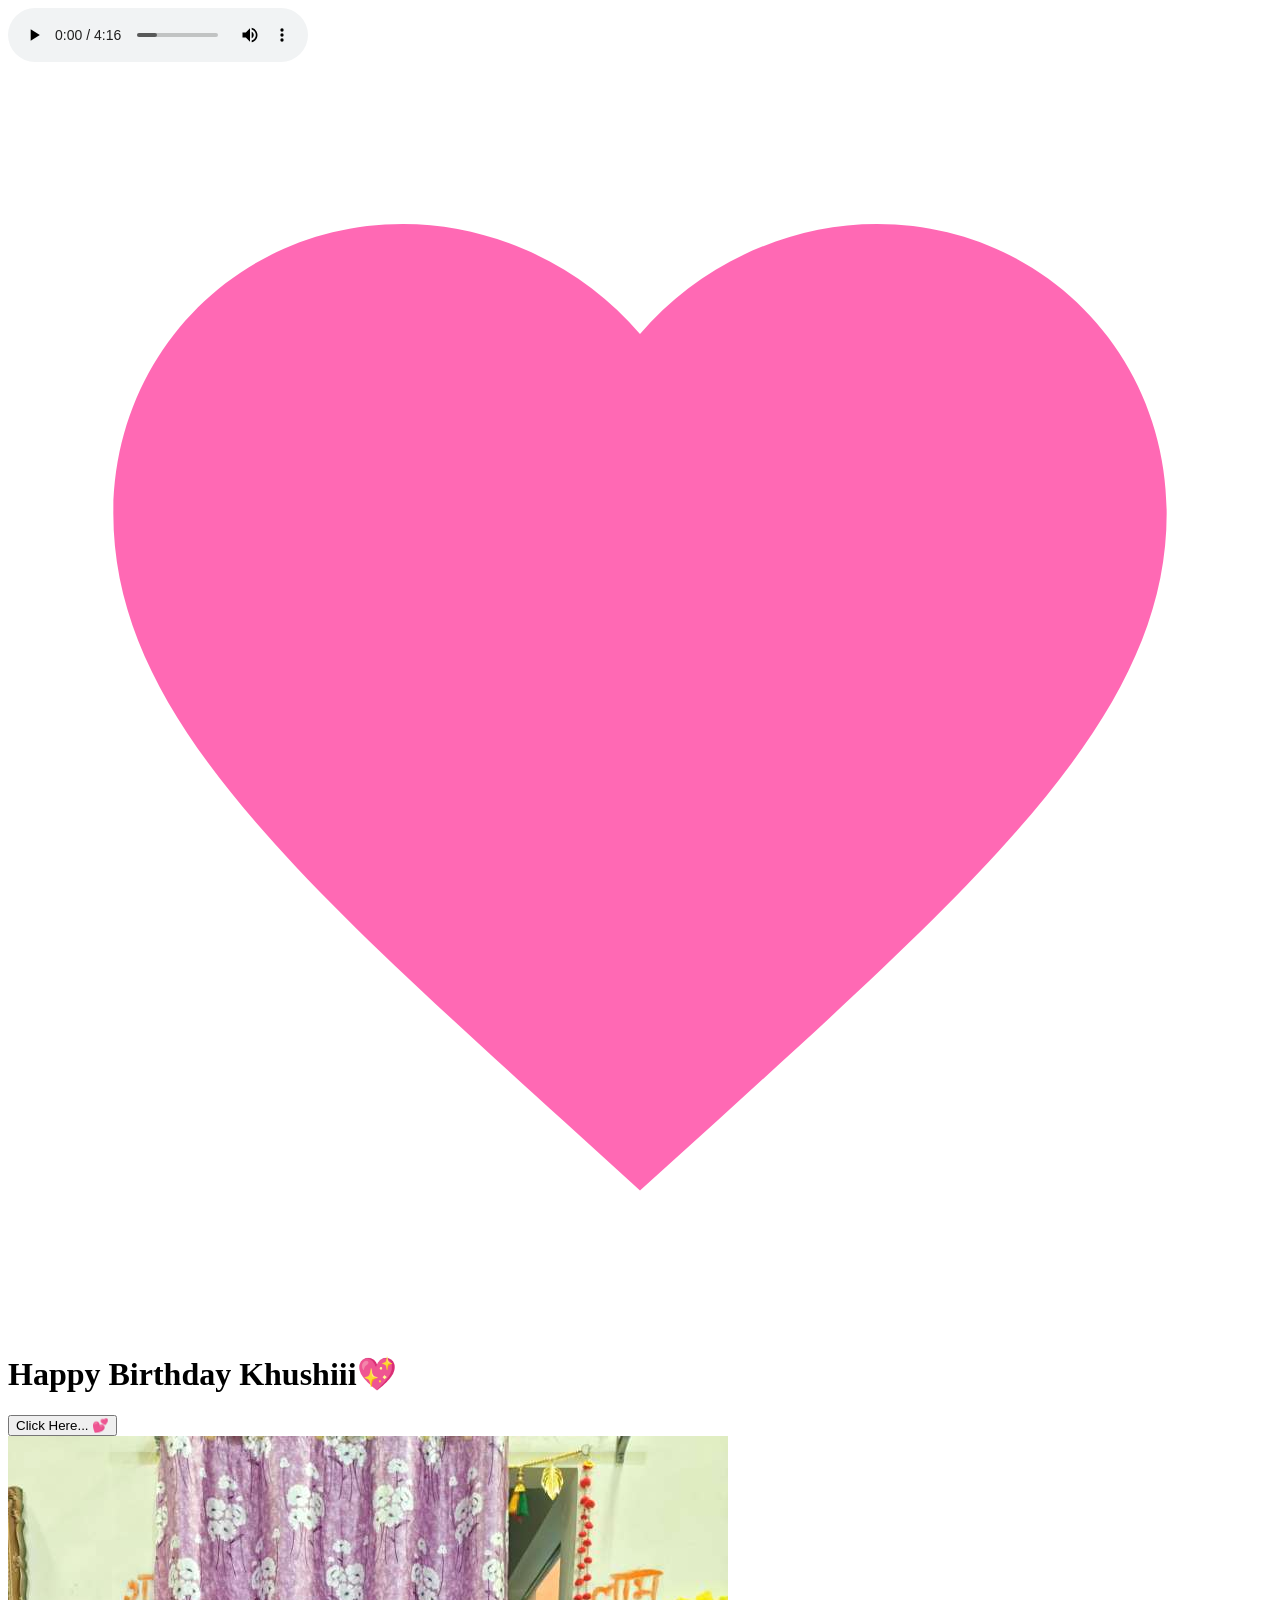
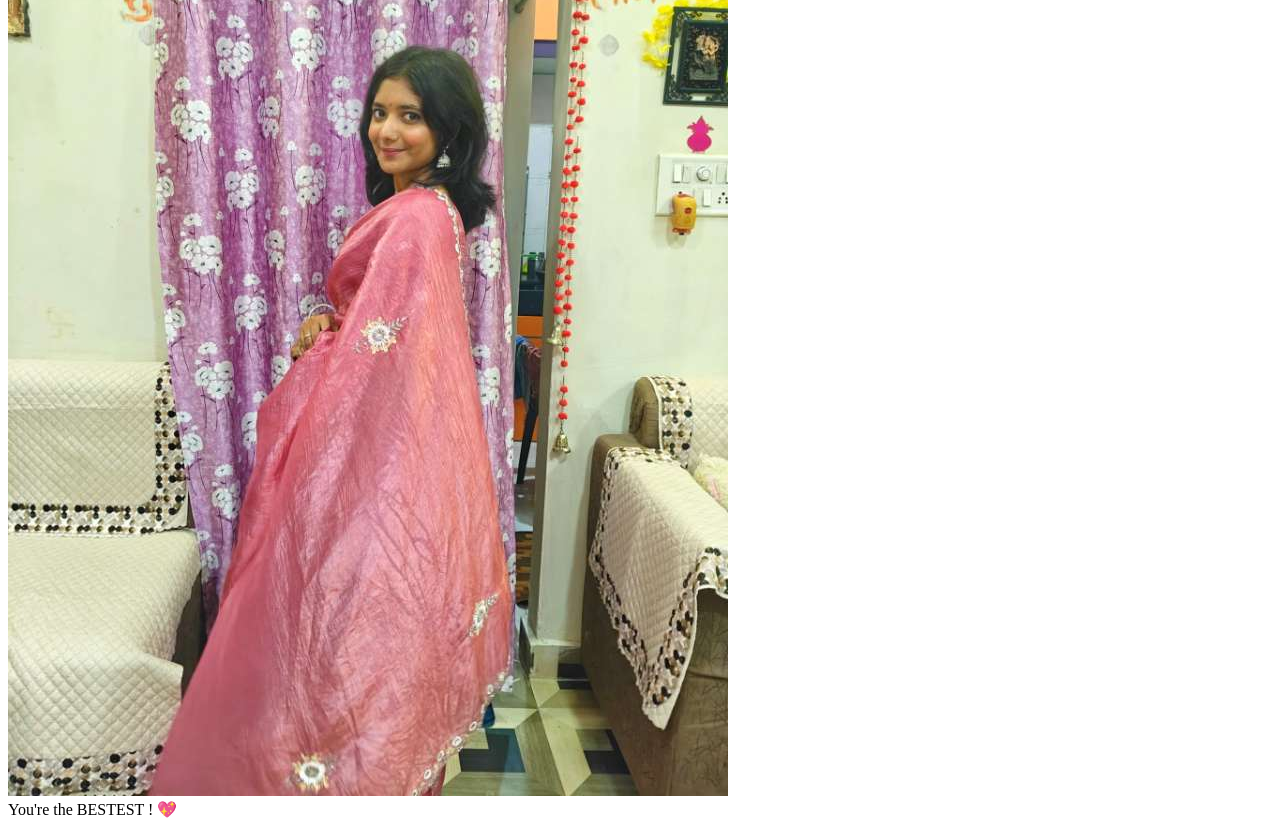
==== cause.html @ 7f9a08b2 "Add files via upload" ====
<!DOCTYPE html>
<html lang="en">
<head>
    <meta charset="UTF-8">
    <meta name="viewport" content="width=device-width, initial-scale=1.0">
    <title>Why You're My Best Friend! 💖</title>
    <script src="https://cdnjs.cloudflare.com/ajax/libs/gsap/3.12.2/gsap.min.js"></script>
    <link rel="stylesheet" href="./cause.css">
    <style>
       
    </style>
</head>
<body>

    <audio controls autoplay>
        <source src="a1.mp3" type="audio/mpeg">
    </audio>

    <div class="custom-cursor">
        <svg viewBox="0 0 24 24">
            <path fill="#ff69b4" d="M12 21.35l-1.45-1.32C5.4 15.36 2 12.28 2 8.5 2 5.42 4.42 3 7.5 3c1.74 0 3.41.81 4.5 2.09C13.09 3.81 14.76 3 16.5 3 19.58 3 22 5.42 22 8.5c0 3.78-3.4 6.86-8.55 11.54L12 21.35z"/>
        </svg>
    </div>

    <div class="container">
        <h1>Happy Birthday Khushiii💖</h1>
        
        <div id="reasons-container"></div>
        
        <button class="shuffle-button">Click Here... 💕</button>
        <div class="reason-counter"></div>

        <div class="ending-section">
            <div class="teddy-hug">
                <img src="./d1.jpg" alt="Teddy Hug">
            </div>
            <div class="ending-text">You're the BESTEST ! 💖</div>
        </div>
    </div>

    <script src="cause.js">
       
    </script>
</body>
</html>
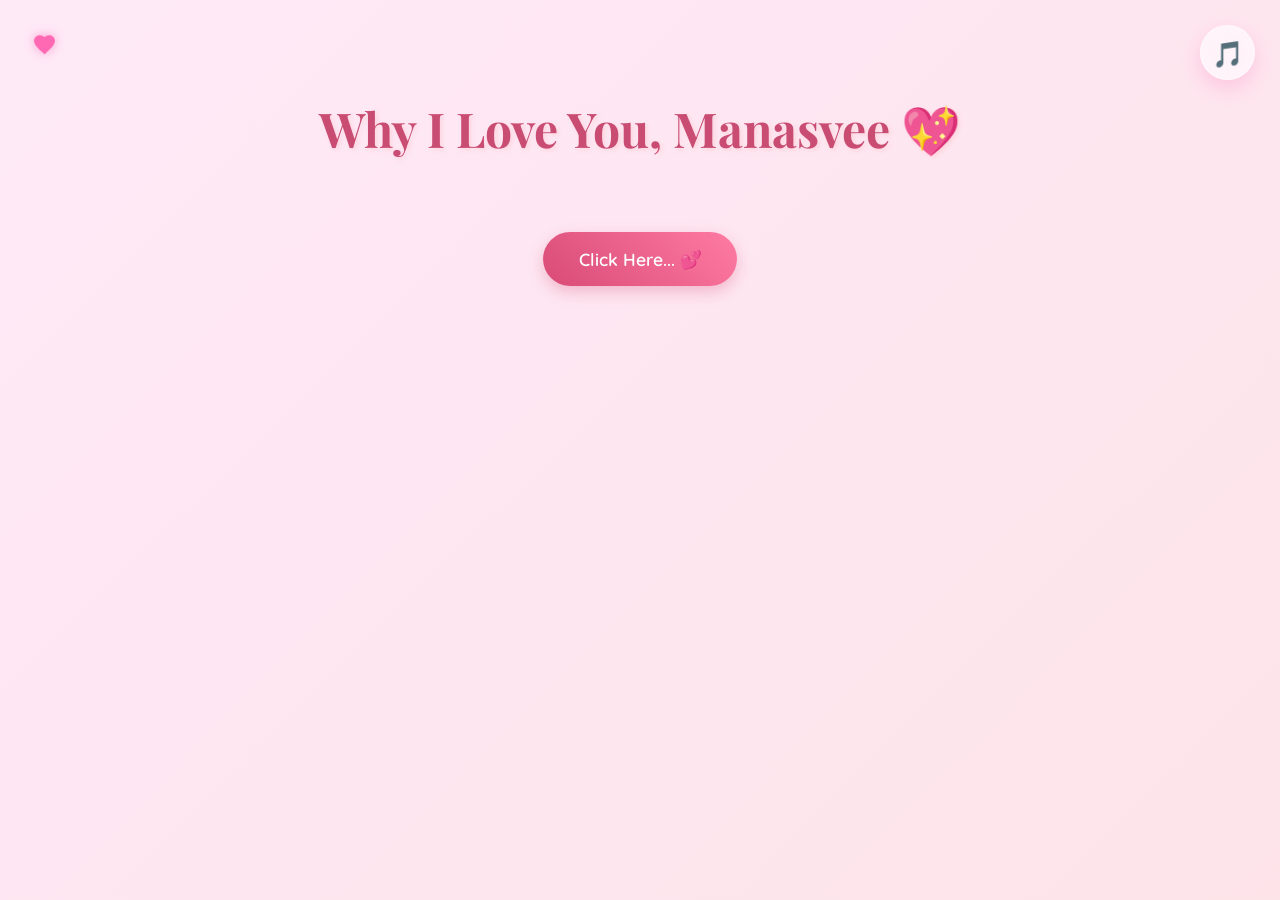
==== commit 04c39dae: "Initial commit" ====
--- a/cause.html
+++ b/cause.html
@@ -3,7 +3,7 @@
 <head>
     <meta charset="UTF-8">
     <meta name="viewport" content="width=device-width, initial-scale=1.0">
-    <title>Why You're My Best Friend! 💖</title>
+    <title>Why I Love You! 💖</title>
     <script src="https://cdnjs.cloudflare.com/ajax/libs/gsap/3.12.2/gsap.min.js"></script>
     <link rel="stylesheet" href="./cause.css">
     <style>
@@ -12,18 +12,24 @@
 </head>
 <body>
 
-    <audio controls autoplay>
+    <audio id="bg-music" loop autoplay>
         <source src="a1.mp3" type="audio/mpeg">
     </audio>
+
+    <div class="music-control" id="music-toggle" title="Toggle Music">
+        <div class="music-disc">🎵</div>
+    </div>
 
     <div class="custom-cursor">
         <svg viewBox="0 0 24 24">
             <path fill="#ff69b4" d="M12 21.35l-1.45-1.32C5.4 15.36 2 12.28 2 8.5 2 5.42 4.42 3 7.5 3c1.74 0 3.41.81 4.5 2.09C13.09 3.81 14.76 3 16.5 3 19.58 3 22 5.42 22 8.5c0 3.78-3.4 6.86-8.55 11.54L12 21.35z"/>
         </svg>
     </div>
+    
+    <div class="cursor-trail-container"></div>
 
     <div class="container">
-        <h1>Happy Birthday Khushiii💖</h1>
+        <h1>Why I Love You, Manasvee 💖</h1>
         
         <div id="reasons-container"></div>
         
@@ -32,14 +38,12 @@
 
         <div class="ending-section">
             <div class="teddy-hug">
-                <img src="./d1.jpg" alt="Teddy Hug">
+                <img src="./d11.jpeg" alt="Teddy Hug">
             </div>
-            <div class="ending-text">You're the BESTEST ! 💖</div>
+            <div class="ending-text">I Love You to the Moon and Back! 💖</div>
         </div>
     </div>
 
-    <script src="cause.js">
-       
-    </script>
+    <script src="cause.js"></script>
 </body>
 </html>
--- a/cause.css
+++ b/cause.css
@@ -0,0 +1,290 @@
+@import url('https://fonts.googleapis.com/css2?family=Dancing+Script:wght@700&family=Playfair+Display:ital,wght@0,400..900;1,400..900&family=Quicksand:wght@400;500;600;700&display=swap');
+
+* {
+    margin: 0;
+    padding: 0;
+    box-sizing: border-box;
+    cursor: none;
+}
+
+body {
+    min-height: 100vh;
+    background: linear-gradient(-45deg, #ffe5ec, #fff0f5, #fde2e4, #fee9f7);
+    background-size: 400% 400%;
+    animation: gradientBG 15s ease infinite;
+    font-family: 'Quicksand', sans-serif;
+    overflow-x: hidden;
+    padding: 2rem;
+    position: relative;
+}
+
+/* Hide standard HTML audio controller */
+audio {
+    display: none;
+}
+
+/* Custom Cursor & Trail */
+.custom-cursor {
+    width: 25px;
+    height: 25px;
+    position: fixed;
+    pointer-events: none;
+    z-index: 10000;
+    transition: transform 0.1s ease;
+}
+
+.custom-cursor svg {
+    width: 100%;
+    height: 100%;
+    filter: drop-shadow(0 0 5px rgba(255, 105, 180, 0.6));
+}
+
+.cursor-trail-container {
+    position: fixed;
+    top: 0;
+    left: 0;
+    width: 100%;
+    height: 100%;
+    pointer-events: none;
+    z-index: 9999;
+}
+
+.heart-particle {
+    position: absolute;
+    font-size: 14px;
+    pointer-events: none;
+    animation: floatParticle 1.5s ease-out forwards;
+}
+
+@keyframes floatParticle {
+    0% {
+        transform: translate(0, 0) scale(1) rotate(0deg);
+        opacity: 0.8;
+    }
+    100% {
+        transform: translate(var(--dx), var(--dy)) scale(0.2) rotate(var(--rot));
+        opacity: 0;
+    }
+}
+
+/* Floating Music Control */
+.music-control {
+    position: fixed;
+    top: 25px;
+    right: 25px;
+    width: 55px;
+    height: 55px;
+    background: rgba(255, 255, 255, 0.6);
+    backdrop-filter: blur(12px) saturate(180%);
+    -webkit-backdrop-filter: blur(12px) saturate(180%);
+    border: 1px solid rgba(255, 255, 255, 0.4);
+    border-radius: 50%;
+    display: flex;
+    align-items: center;
+    justify-content: center;
+    cursor: pointer;
+    z-index: 1000;
+    box-shadow: 0 8px 20px rgba(255, 105, 180, 0.25);
+    transition: transform 0.3s ease, box-shadow 0.3s;
+}
+
+.music-control:hover {
+    transform: scale(1.1);
+    box-shadow: 0 10px 25px rgba(255, 105, 180, 0.4);
+}
+
+.music-disc {
+    font-size: 1.6rem;
+    animation: spin 4s linear infinite;
+    animation-play-state: running;
+}
+
+.music-control.paused .music-disc {
+    animation-play-state: paused;
+}
+
+@keyframes spin {
+    0% { transform: rotate(0deg); }
+    100% { transform: rotate(360deg); }
+}
+
+/* Main Content Styles */
+.container {
+    max-width: 800px;
+    margin: 4rem auto 0;
+    text-align: center;
+    position: relative;
+    z-index: 1;
+}
+
+h1 {
+    font-family: 'Playfair Display', serif;
+    font-size: 3rem;
+    font-weight: 700;
+    color: #c94c73;
+    text-shadow: 2px 2px 4px rgba(255, 182, 193, 0.4);
+    margin-bottom: 2.5rem;
+    animation: floatingTitle 4s ease-in-out infinite;
+}
+
+@keyframes floatingTitle {
+    0%, 100% { transform: translateY(0); }
+    50% { transform: translateY(-10px); }
+}
+
+/* Glassmorphism Reason Card */
+.reason-card {
+    background: rgba(255, 255, 255, 0.45);
+    backdrop-filter: blur(15px) saturate(180%);
+    -webkit-backdrop-filter: blur(15px) saturate(180%);
+    border: 1px solid rgba(255, 255, 255, 0.5);
+    border-radius: 20px;
+    padding: 2.5rem;
+    margin: 2rem auto;
+    max-width: 550px;
+    box-shadow: 0 12px 30px rgba(255, 105, 180, 0.15);
+    transition: transform 0.4s cubic-bezier(0.175, 0.885, 0.32, 1.275), box-shadow 0.4s;
+    cursor: pointer;
+    position: relative;
+    overflow: hidden;
+}
+
+.reason-card:hover {
+    transform: translateY(-8px) scale(1.02);
+    box-shadow: 0 16px 35px rgba(255, 105, 180, 0.25);
+}
+
+.reason-text {
+    font-family: 'Quicksand', sans-serif;
+    font-size: 1.3rem;
+    font-weight: 500;
+    line-height: 1.6;
+    color: #7d354f;
+    position: relative;
+    z-index: 2;
+}
+
+.gif-overlay {
+    position: absolute;
+    top: 0;
+    left: 0;
+    width: 100%;
+    height: 100%;
+    background: rgba(255, 255, 255, 0.96);
+    display: flex;
+    align-items: center;
+    justify-content: center;
+    opacity: 0;
+    transition: opacity 0.4s ease;
+    z-index: 1;
+}
+
+.gif-overlay img {
+    max-width: 90%;
+    max-height: 90%;
+    border-radius: 12px;
+    box-shadow: 0 5px 15px rgba(0, 0, 0, 0.05);
+}
+
+.reason-card:hover .gif-overlay {
+    opacity: 1;
+}
+
+/* Sleek Shuffle Button */
+.shuffle-button {
+    background: linear-gradient(45deg, #d84b76, #ff7ba3);
+    border: none;
+    border-radius: 50px;
+    padding: 1rem 2.2rem;
+    font-size: 1.1rem;
+    font-family: 'Quicksand', sans-serif;
+    font-weight: 600;
+    color: white;
+    margin: 2rem 0;
+    cursor: pointer;
+    box-shadow: 0 6px 15px rgba(216, 75, 118, 0.3);
+    transition: transform 0.3s ease, box-shadow 0.3s ease, background 0.3s;
+}
+
+.shuffle-button:hover {
+    transform: scale(1.08) translateY(-2px);
+    box-shadow: 0 10px 25px rgba(216, 75, 118, 0.5);
+}
+
+.shuffle-button.story-mode {
+    background: linear-gradient(45deg, #8a4bff, #ff4be6);
+    box-shadow: 0 6px 15px rgba(138, 75, 255, 0.3);
+}
+
+.shuffle-button.story-mode:hover {
+    transform: scale(1.1) translateY(-2px);
+    box-shadow: 0 10px 25px rgba(138, 75, 255, 0.5);
+}
+
+.reason-counter {
+    font-family: 'Dancing Script', cursive;
+    font-size: 1.5rem;
+    color: #c94c73;
+    margin-top: 1rem;
+    opacity: 0.8;
+}
+
+/* Background floating elements animation */
+.floating {
+    position: fixed;
+    pointer-events: none;
+    animation: floatAnim 4s ease-in-out infinite;
+}
+
+@keyframes floatAnim {
+    0%, 100% { transform: translateY(0) rotate(0deg); }
+    50% { transform: translateY(-15px) rotate(15deg); }
+}
+
+/* Ending Section styling */
+.ending-section {
+    margin-top: 4rem;
+    padding: 2rem;
+    display: flex;
+    flex-direction: column;
+    align-items: center;
+}
+
+.ending-text {
+    font-family: 'Dancing Script', cursive;
+    font-size: 2.5rem;
+    color: #c94c73;
+    margin-top: 1.5rem;
+    opacity: 0;
+    transform: translateY(20px);
+}
+
+.teddy-hug {
+    width: 220px;
+    border-radius: 20px;
+    overflow: hidden;
+    box-shadow: 0 10px 25px rgba(0, 0, 0, 0.08);
+    border: 5px solid white;
+    transform: scale(0) rotate(-5deg);
+    transition: transform 0.8s cubic-bezier(0.175, 0.885, 0.32, 1.275);
+}
+
+.teddy-hug img {
+    width: 100%;
+    display: block;
+}
+
+@keyframes gradientBG {
+    0% { background-position: 0% 50%; }
+    50% { background-position: 100% 50%; }
+    100% { background-position: 0% 50%; }
+}
+
+@media (max-width: 768px) {
+    h1 { font-size: 2.2rem; }
+    .reason-card { padding: 1.5rem; max-width: 90%; }
+    .reason-text { font-size: 1.1rem; }
+    .shuffle-button { padding: 0.8rem 1.8rem; font-size: 1rem; }
+    .music-control { top: 15px; right: 15px; width: 45px; height: 45px; }
+    .music-disc { font-size: 1.3rem; }
+}
